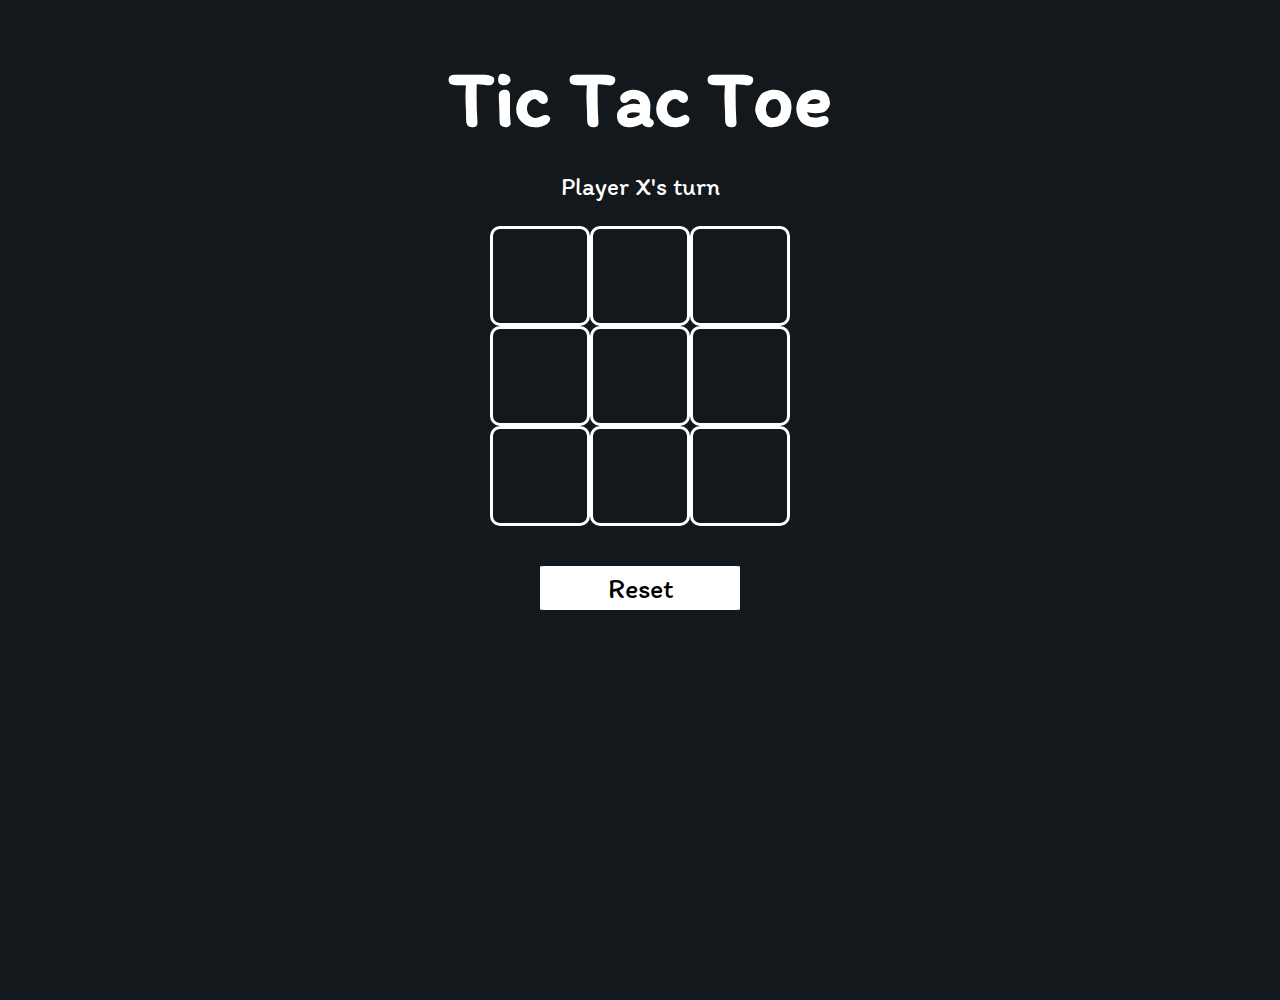
==== javascript/TicTacToe/index.html @ 7b6821b8 "Added styling to tictactoe game will add functionality with next commit" ====
<!DOCTYPE html>
<html lang="en">
<head>
    <meta charset="UTF-8">
    <meta http-equiv="X-UA-Compatible" content="IE=edge">
    <meta name="viewport" content="width=device-width, initial-scale=1.0">
    <link rel="stylesheet" href="style.css">
    <link href="https://fonts.googleapis.com/css2?family=Itim&display=swap" rel="stylesheet">
    <script src="script.js"></script>
    <title>Tic-Tac-Toe</title>
</head>
<body>
    <main class="background">
        <section class="title">
            <h1>Tic Tac Toe</h1>
        </section>
        <section class="display">
            Player <span class="display-player playerx">X</span>'s turn
        </section>
        <section class="tile-container">
            <div class="tile"></div>
            <div class="tile"></div>
            <div class="tile"></div>
            <div class="tile"></div>
            <div class="tile"></div>
            <div class="tile"></div>
            <div class="tile"></div>
            <div class="tile"></div>
            <div class="tile"></div>
        </section>
        <section class="display announcer hide"></section>
        <section class="controls">
            <button id="reset">Reset</button>
        </section>
    </main>
</body>
</html>
---- javascript/TicTacToe/style.css ----
* {
    padding: 0;
    margin: 0;
    box-sizing: border-box;
    font-family: "Itim", cursive;
    background-color: #12181B;
    
}

.background {
    margin: 50px;
    height: 100vh;
    color: white;
    z-index: 5;
}


.title {
    /* border: solid red; */
    color: white;
    text-align: center;
    font-size: 40px;
    margin-top: 50px;
}

.display {
    color: white;
    font-size: 25px;
    text-align: center;
    margin-top: 1em;
    margin-bottom: 1em;
}

.hide {
    display: none;
}

.tile-container {
    margin: 0 auto;
    display: grid;
    grid-template-columns: repeat(3, 1fr);
    max-width: 300px;
}

.tile {
    border: 3px solid white;
    border-radius: 10%;
    max-width: 100px;
    min-height: 100px;
    cursor: pointer;
    display: flex;
    justify-content: center;
    align-items: center;
    font-size: 50px;
}

.controls {
    /* border: solid red; */
    display: flex;
    justify-content: center;
    align-items: center;
}

#reset {
    padding: 5px;
    margin: 40px;
    font-size: 28px;
    width: 200px;
    background-color: white;
    border-radius: 2%;
    border: none;
    transition: .2s;
}

#reset:hover {
    background-color: rgb(56, 55, 55);
    color: white;
}
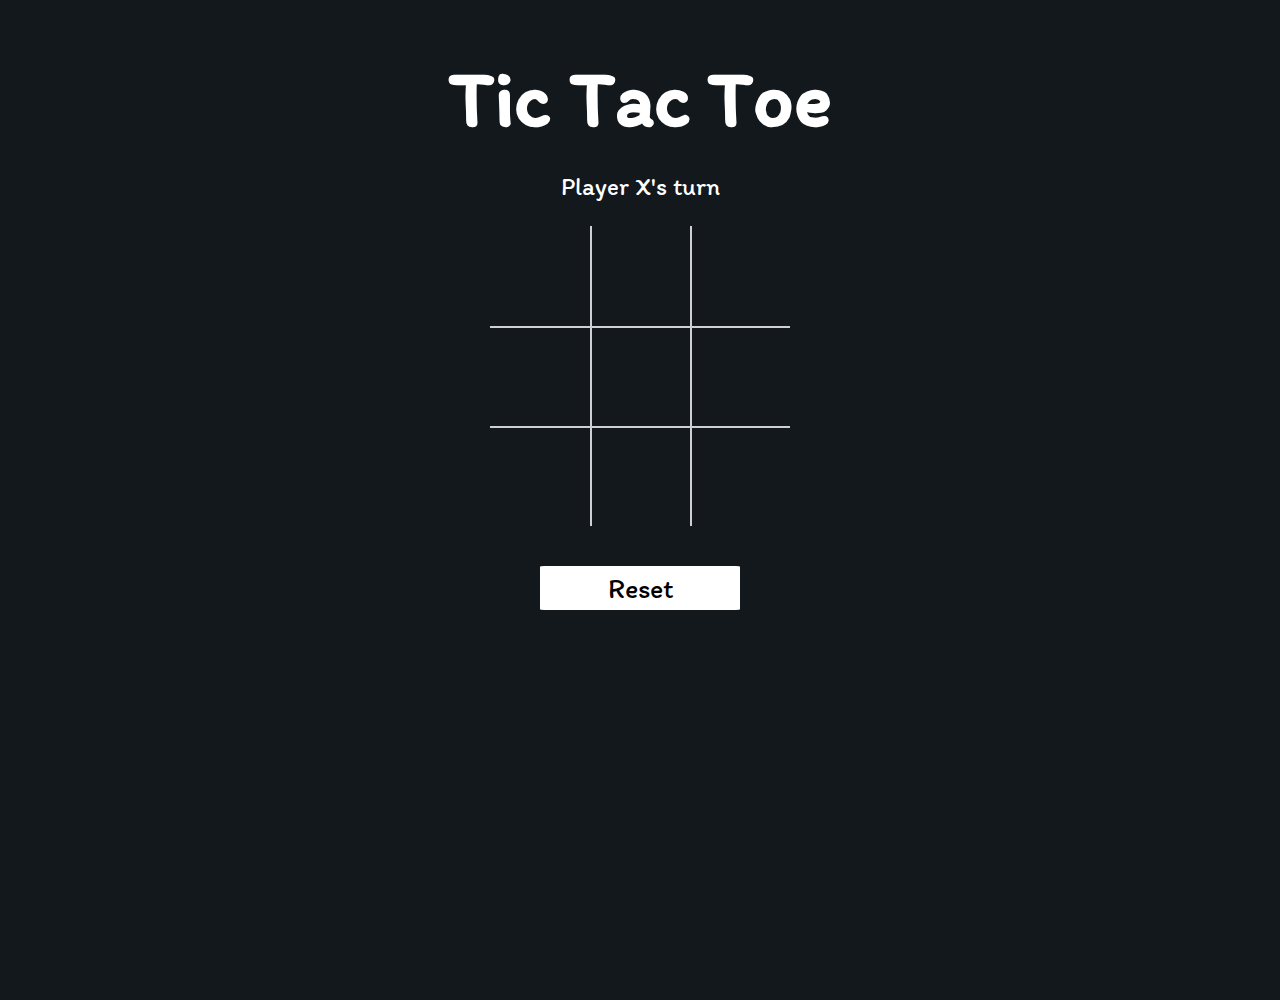
==== commit 4500fd48: "used a tutorial to do this task - just need to add a rest board function and AI using the minimax al" ====
--- a/javascript/TicTacToe/index.html
+++ b/javascript/TicTacToe/index.html
@@ -30,7 +30,7 @@
         </section>
         <section class="display announcer hide"></section>
         <section class="controls">
-            <button id="reset">Reset</button>
+            <button id="reset" onclick="resetBoard()">Reset</button>
         </section>
     </main>
 </body>
--- a/javascript/TicTacToe/style.css
+++ b/javascript/TicTacToe/style.css
@@ -31,6 +31,10 @@
     margin-bottom: 1em;
 }
 
+.announcer {
+    color: white;
+}
+
 .hide {
     display: none;
 }
@@ -38,21 +42,44 @@
 .tile-container {
     margin: 0 auto;
     display: grid;
+    justify-content: center;
+    align-content: center;
+    justify-items: center;
+    align-items: center;
     grid-template-columns: repeat(3, 1fr);
     max-width: 300px;
+    /* border: solid red; */
 }
 
 .tile {
-    border: 3px solid white;
-    border-radius: 10%;
-    max-width: 100px;
-    min-height: 100px;
+    width: 100px;
+    height: 100px;
+    border: 2px solid rgb(255, 255, 255, 0.8);
+    border-bottom: none;
+    border-right: none;
     cursor: pointer;
     display: flex;
     justify-content: center;
     align-items: center;
     font-size: 50px;
+
+    /* border: 2px solid rgb(255, 255, 255, 0.8); */
+    /* border-radius: 10%; */
+    /* max-width: 100px; */
+    /* min-height: 100px; */
 }
+
+.tile:first-child,
+.tile:nth-child(2),
+.tile:nth-child(3) {
+    border-top: none;
+}
+
+.tile:nth-child(3n + 1) {
+    border-left: none;
+}
+
+
 
 .controls {
     /* border: solid red; */
@@ -73,6 +100,6 @@
 }
 
 #reset:hover {
-    background-color: rgb(56, 55, 55);
+    background-color: rgb(138, 135, 135);
     color: white;
 }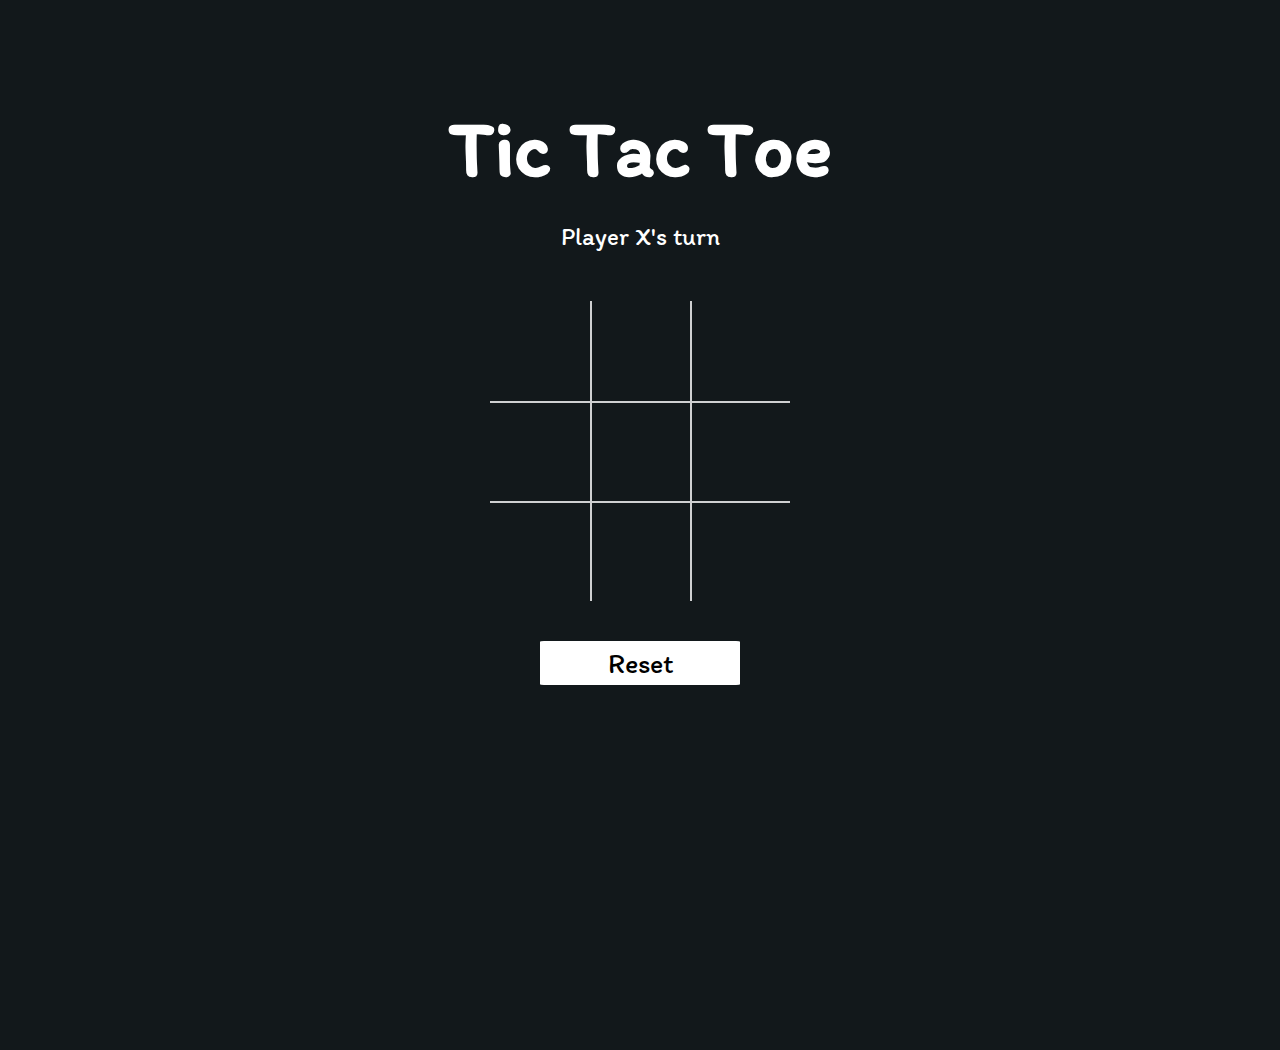
==== commit 82f713a3: "used a tutorial to do this task - not going to add an AI component willleave the links to resources " ====
--- a/javascript/TicTacToe/index.html
+++ b/javascript/TicTacToe/index.html
@@ -28,9 +28,9 @@
             <div class="tile"></div>
             <div class="tile"></div>
         </section>
-        <section class="display announcer hide"></section>
+        <section class="announcer hide">PLAYER X WINS</section>
         <section class="controls">
-            <button id="reset" onclick="resetBoard()">Reset</button>
+            <button id="reset" onclick="window.location.reload()">Reset</button>
         </section>
     </main>
 </body>
--- a/javascript/TicTacToe/style.css
+++ b/javascript/TicTacToe/style.css
@@ -4,8 +4,8 @@
     box-sizing: border-box;
     font-family: "Itim", cursive;
     background-color: #12181B;
-    
 }
+
 
 .background {
     margin: 50px;
@@ -15,29 +15,47 @@
 }
 
 
+
 .title {
     /* border: solid red; */
     color: white;
     text-align: center;
     font-size: 40px;
-    margin-top: 50px;
+    margin-top: 100px;
 }
+
+
+/* User display */
 
 .display {
     color: white;
     font-size: 25px;
     text-align: center;
     margin-top: 1em;
-    margin-bottom: 1em;
+    margin-bottom: 50px;
 }
 
+
+/* Announcer */
 .announcer {
+    background-color: rgb(20, 167, 69);
+    border-radius: 5px;
     color: white;
+    font-size: 25px;
+    text-align: center;
+    padding: 10px;
+    margin-top: 50px;
+    transition: .8s;
 }
 
+/* Hide Announcer */
 .hide {
     display: none;
 }
+
+
+
+/* TIC TAC TOE board */
 
 .tile-container {
     margin: 0 auto;
@@ -62,11 +80,6 @@
     justify-content: center;
     align-items: center;
     font-size: 50px;
-
-    /* border: 2px solid rgb(255, 255, 255, 0.8); */
-    /* border-radius: 10%; */
-    /* max-width: 100px; */
-    /* min-height: 100px; */
 }
 
 .tile:first-child,
@@ -80,6 +93,7 @@
 }
 
 
+/* Resrt Button */
 
 .controls {
     /* border: solid red; */
